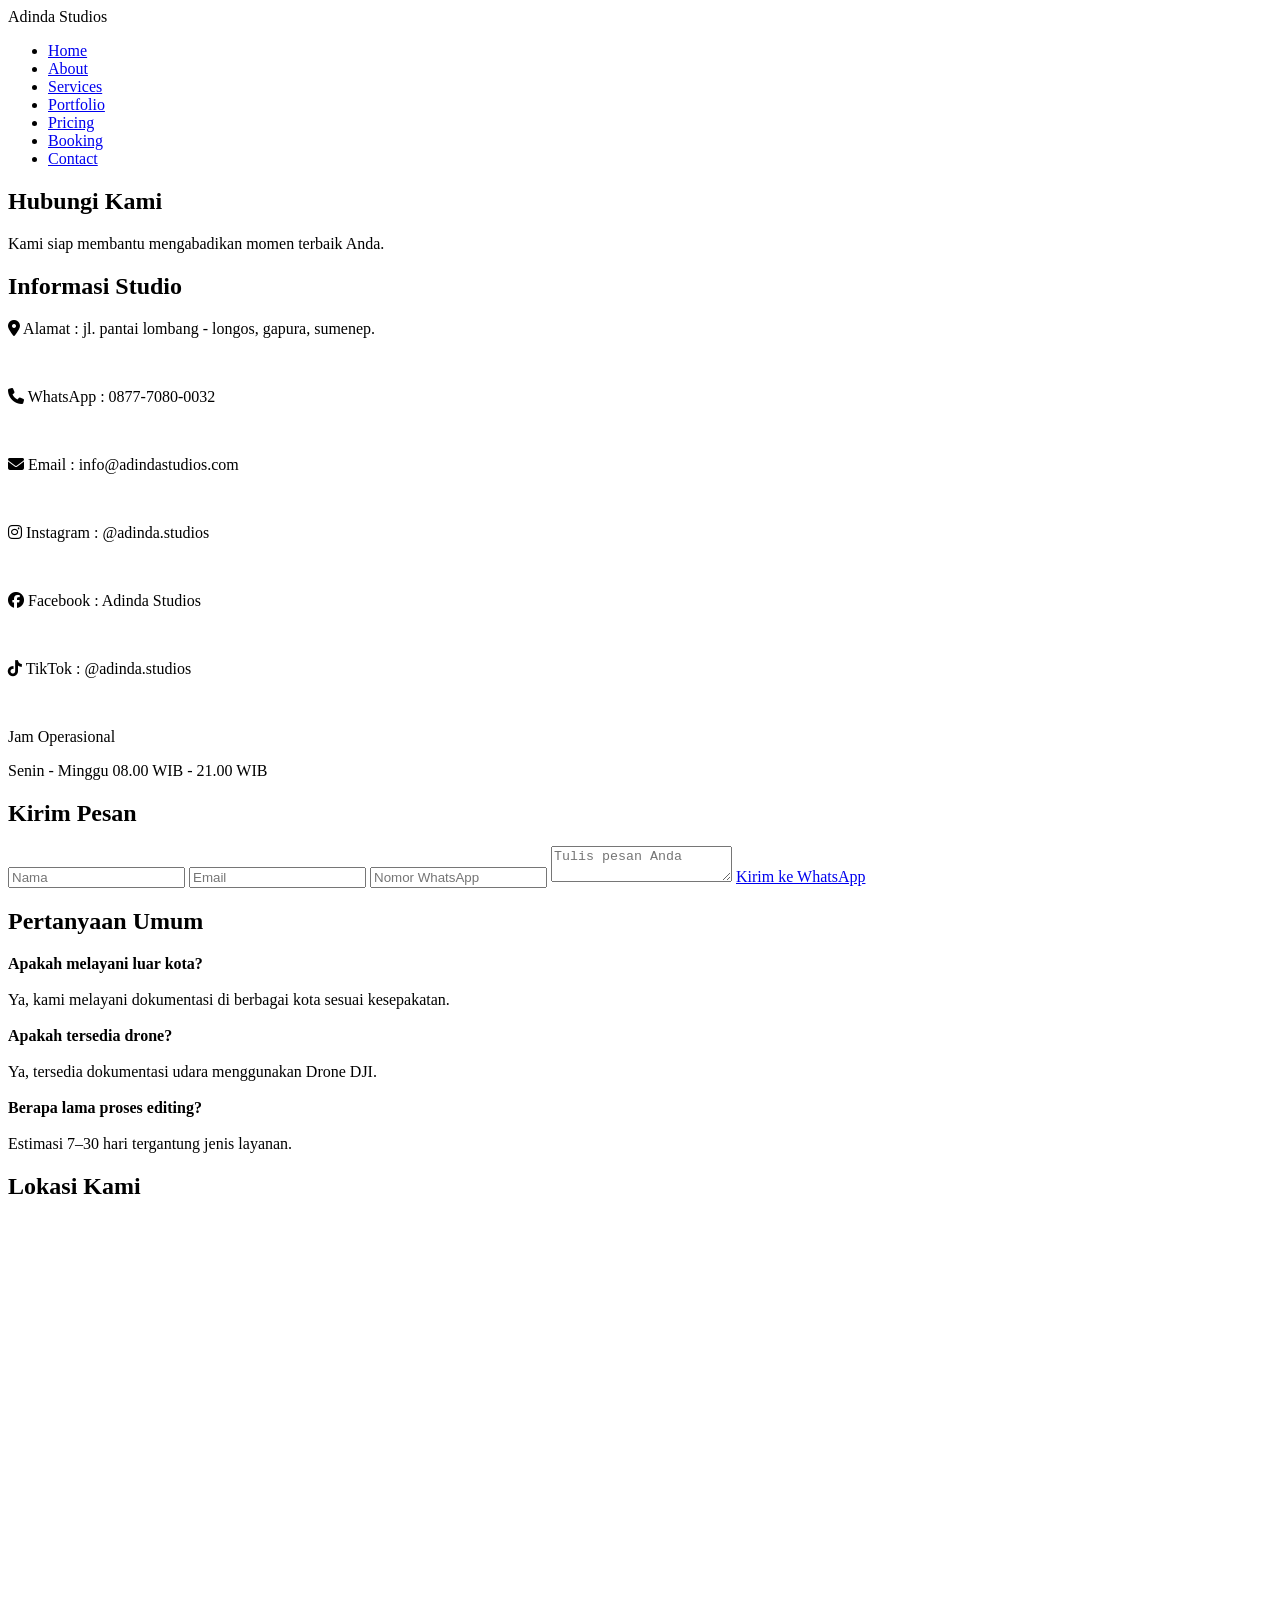
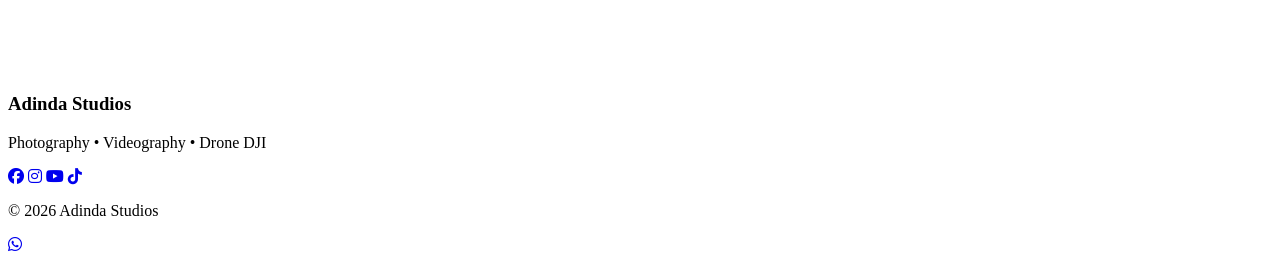
==== contact.html @ 0f4227ed "Add files via upload" ====
<!DOCTYPE html>
<html lang="id">

<head>

<meta charset="UTF-8">
<meta name="viewport" content="width=device-width, initial-scale=1.0">

<title>Contact | Adinda Studios</title>

<link rel="stylesheet" href="assets/css/style.css">

<link rel="preconnect" href="https://fonts.googleapis.com">

<link href="https://fonts.googleapis.com/css2?family=Poppins:wght@300;400;500;600;700;800&display=swap" rel="stylesheet">

<link rel="stylesheet"
href="https://cdnjs.cloudflare.com/ajax/libs/font-awesome/6.7.1/css/all.min.css">

</head>

<body>

<header>

<nav class="navbar">

<div class="logo">

Adinda <span>Studios</span>

</div>

<ul>

<li><a href="index.html">Home</a></li>

<li><a href="about.html">About</a></li>

<li><a href="services.html">Services</a></li>

<li><a href="portfolio.html">Portfolio</a></li>

<li><a href="pricing.html">Pricing</a></li>

<li><a href="booking.html">Booking</a></li>

<li><a href="contact.html" class="active">Contact</a></li>

</ul>

</nav>

</header>

<section class="hero">

<div class="overlay"></div>

<div class="hero-content">

<h1>Hubungi Kami</h1>

<p>

Kami siap membantu mengabadikan momen terbaik Anda.

</p>

</div>

</section>

<section class="contact">

<div class="contact-box">

<div>

<h2>Informasi Studio</h2>

<p>

<i class="fa-solid fa-location-dot"></i>

Alamat :

jl. pantai lombang - longos, gapura, sumenep.

</p>

<br>

<p>

<i class="fa-solid fa-phone"></i>

WhatsApp :

0877-7080-0032

</p>

<br>

<p>

<i class="fa-solid fa-envelope"></i>

Email :

info@adindastudios.com

</p>

<br>

<p>

<i class="fa-brands fa-instagram"></i>

Instagram :

@adinda.studios

</p>

<br>

<p>

<i class="fa-brands fa-facebook"></i>

Facebook :

Adinda Studios

</p>

<br>

<p>

<i class="fa-brands fa-tiktok"></i>

TikTok :

@adinda.studios

</p>

<br>

<p>

Jam Operasional

</p>

<p>

Senin - Minggu

08.00 WIB - 21.00 WIB

</p>

</div>

<div>

<h2>Kirim Pesan</h2>

<form>

<input
type="text"
placeholder="Nama">

<input
type="email"
placeholder="Email">

<input
type="text"
placeholder="Nomor WhatsApp">

<textarea
placeholder="Tulis pesan Anda"></textarea>

<a
href="https://wa.me/6287770800032"
class="btn">

Kirim ke WhatsApp

</a>

</form>

</div>

</div>

</section>

<section class="about-home">

<div class="container">

<h2>Pertanyaan Umum</h2>

<p>

<b>Apakah melayani luar kota?</b>

<br><br>

Ya, kami melayani dokumentasi di berbagai kota sesuai kesepakatan.

<br><br>

<b>Apakah tersedia drone?</b>

<br><br>

Ya, tersedia dokumentasi udara menggunakan Drone DJI.

<br><br>

<b>Berapa lama proses editing?</b>

<br><br>

Estimasi 7–30 hari tergantung jenis layanan.

</p>

</div>

</section>

<section>

<div class="container">

<h2>Lokasi Kami</h2>

<iframe
src="https://www.google.com/maps?q=-6.9925005,114.0090152&output=embed"
width="100%"
height="450"
style="border:0;border-radius:15px;"
loading="lazy">

</iframe>

</div>

</section>

<footer>

<h3>Adinda Studios</h3>

<p>

Photography • Videography • Drone DJI

</p>

<div class="social">

<a href="#"><i class="fab fa-facebook"></i></a>

<a href="#"><i class="fab fa-instagram"></i></a>

<a href="#"><i class="fab fa-youtube"></i></a>

<a href="#"><i class="fab fa-tiktok"></i></a>

</div>

<p>

© 2026 Adinda Studios

</p>

</footer>

<a href="https://wa.me/6287770800032" class="wa">

<i class="fab fa-whatsapp"></i>

</a>

<script src="assets/js/script.js"></script>

</body>

</html>
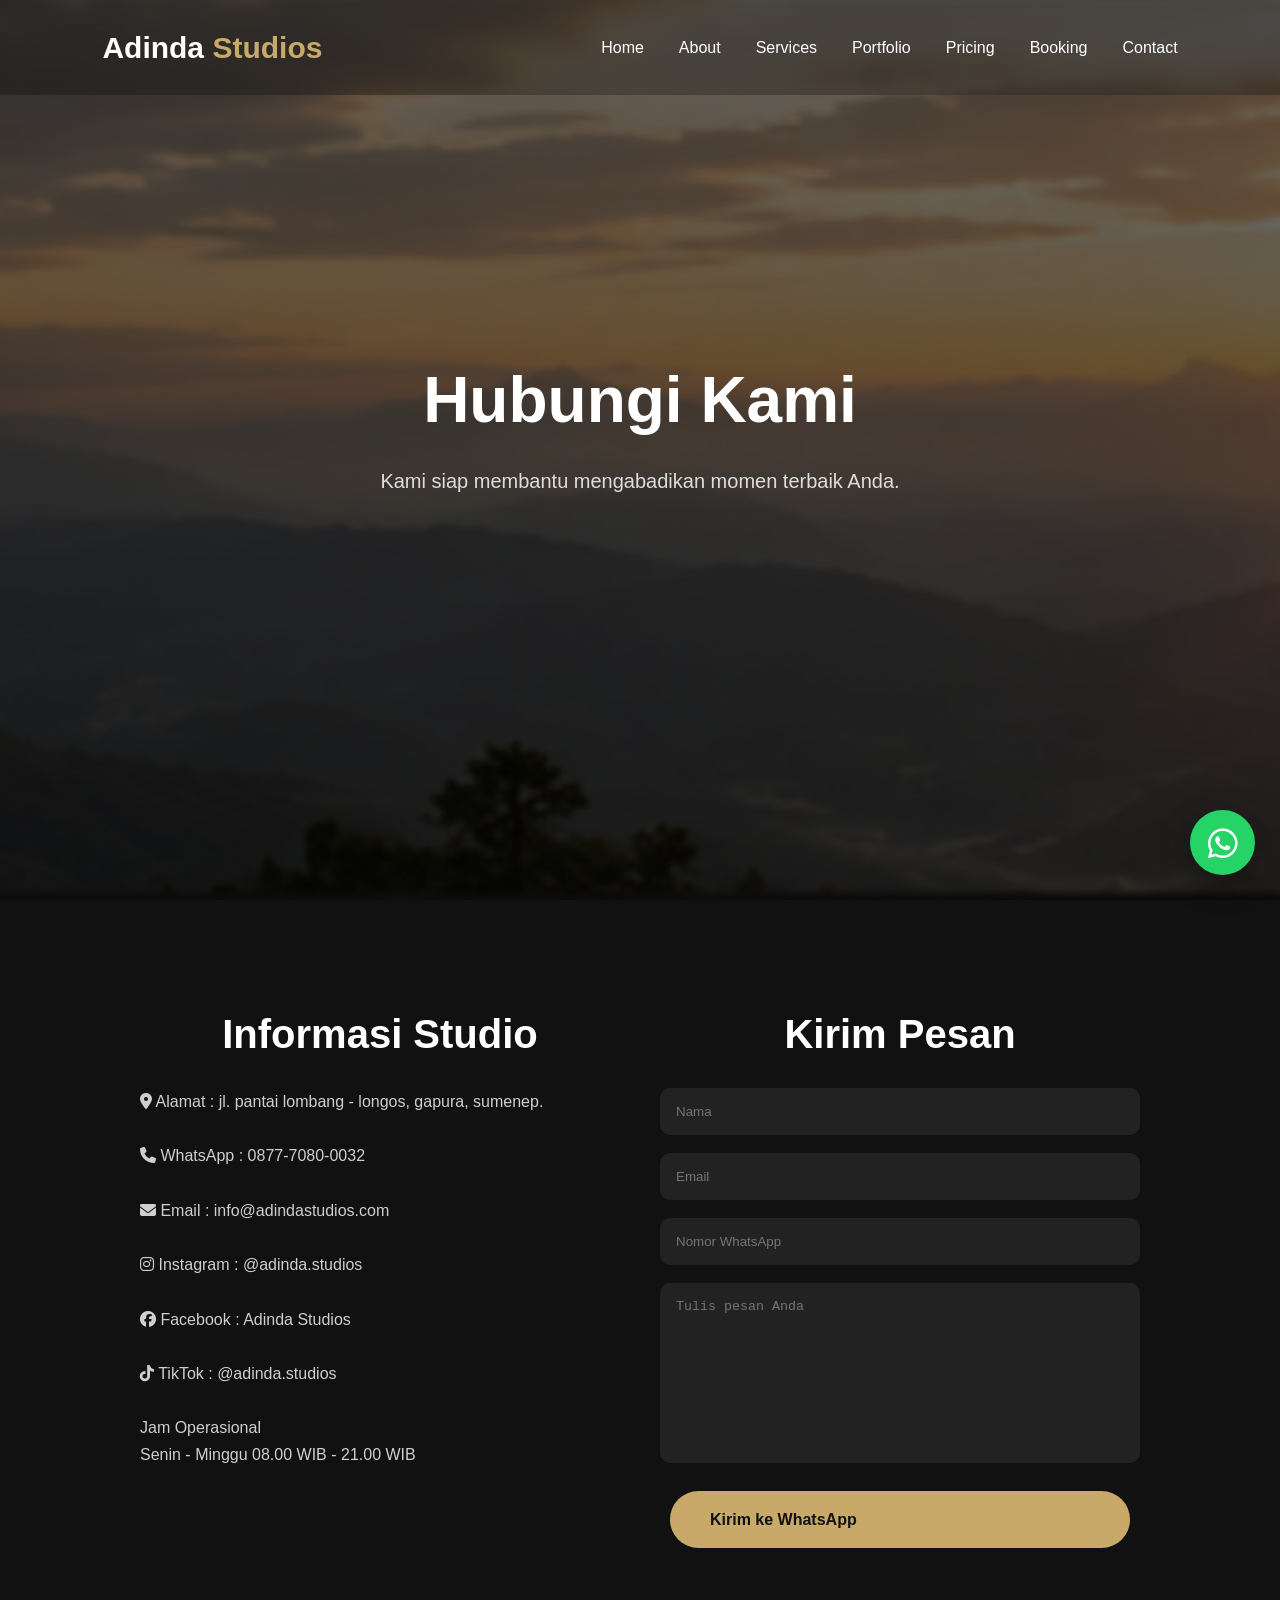
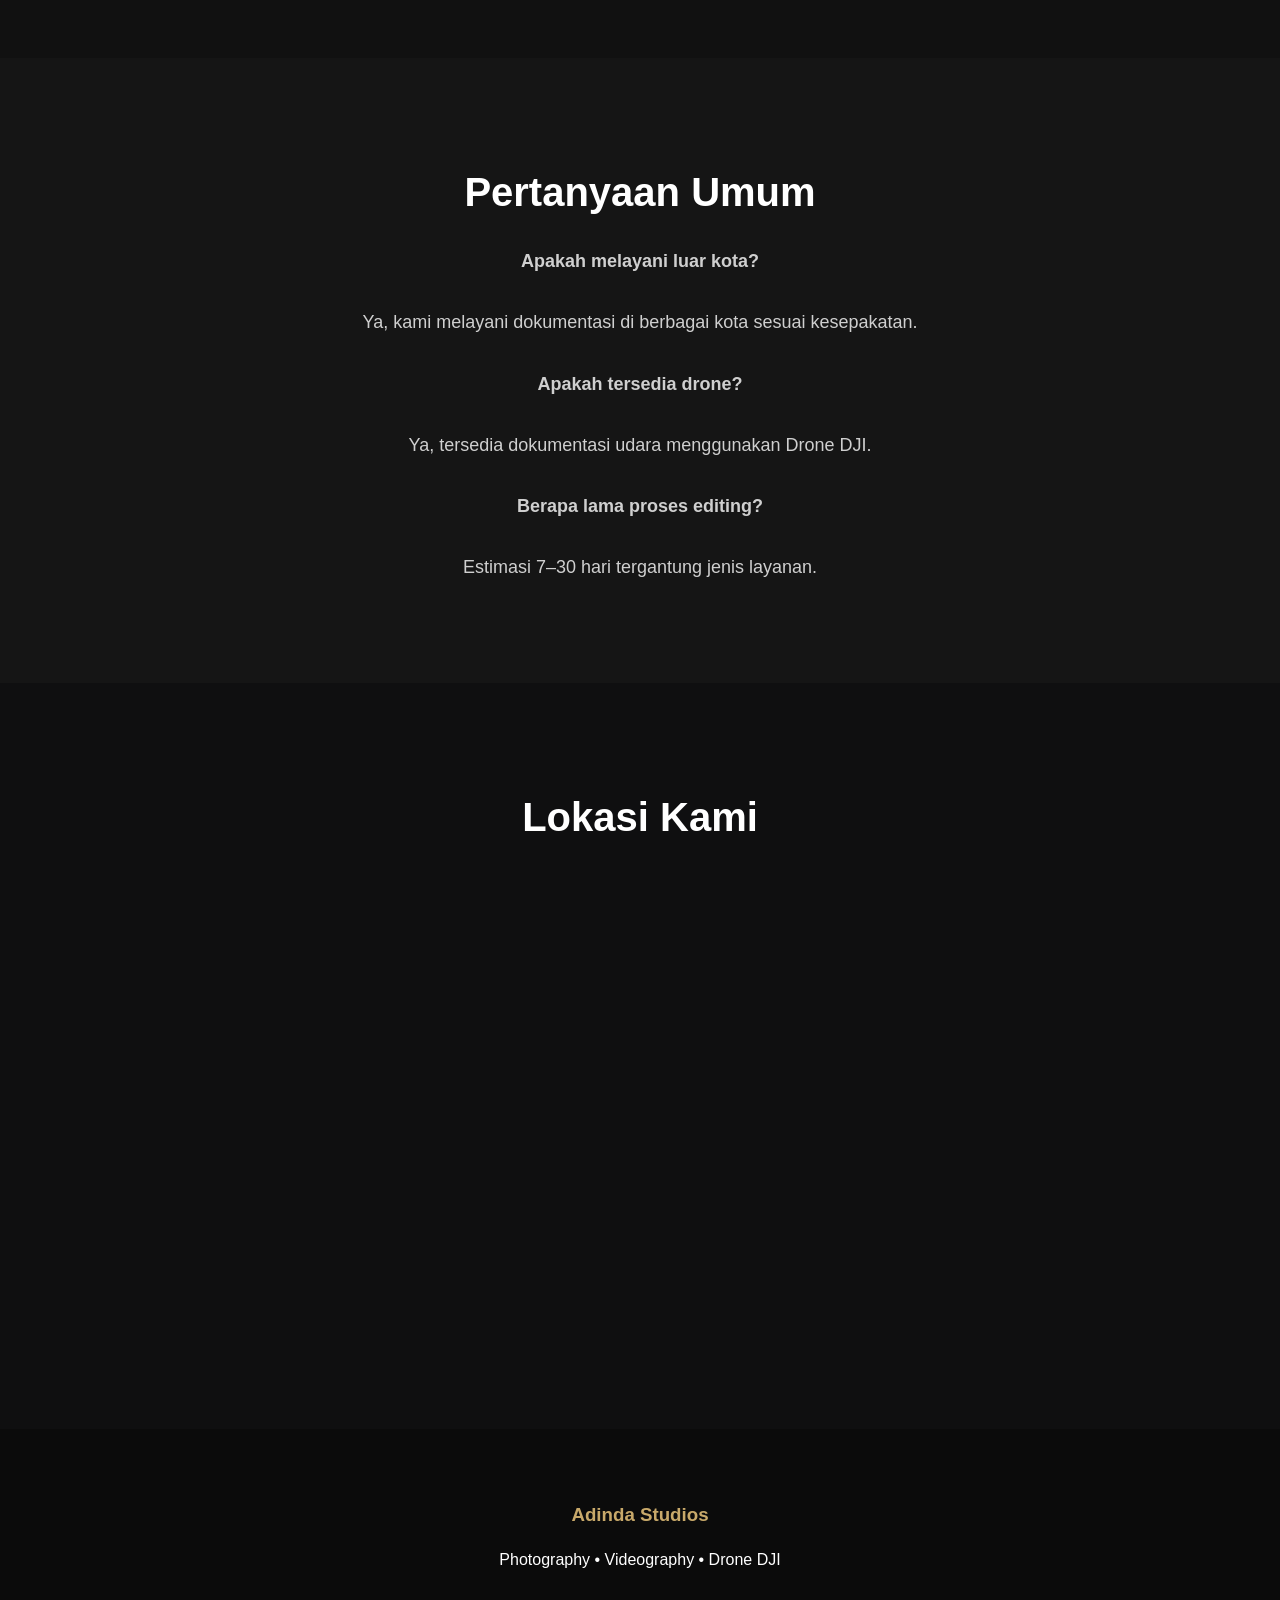
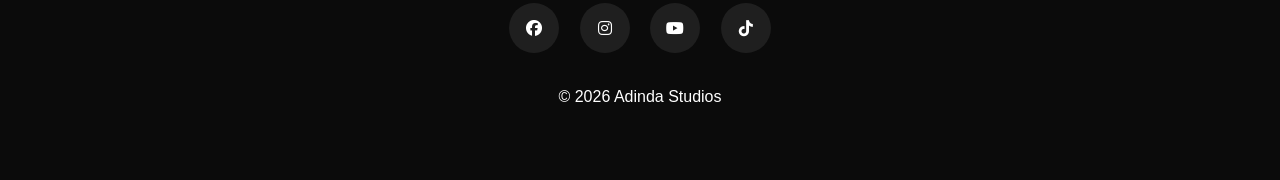
==== commit f23febe1: "Update contact.html" ====
--- a/contact.html
+++ b/contact.html
@@ -246,13 +246,23 @@
 
 <h2>Lokasi Kami</h2>
 
-<iframe
+<!---<iframe
 src="https://www.google.com/maps?q=-6.9925005,114.0090152&output=embed"
 width="100%"
 height="450"
 style="border:0;border-radius:15px;"
 loading="lazy">
 
+</iframe>-->
+
+<iframe src="https://www.google.com/maps/embed?pb=!1m18!1m12!1m3!1d3960.142429652442!2d114.00901520000001!3d-6.992500499999999!2m3!1f0!2f0!3f0!3m2!1i1024!2i768!4f13.1!3m3!1m2!1s0x2dd9fb00770c7395%3A0x7af12cb6db825841!2sADINDA%20STUDIOS!5e0!3m2!1sen!2sid!4v1785562937661!5m2!1sen!2sid"
+  width="100%" 
+  height="450" 
+  style="border:0;border-radius:15px;"
+  allowfullscreen=""
+  loading="lazy" 
+  referrerpolicy="strict-origin-when-cross-origin">
+
 </iframe>
 
 </div>
@@ -299,4 +309,4 @@
 
 </body>
 
-</html>+</html>
--- a/assets/css/style.css
+++ b/assets/css/style.css
@@ -0,0 +1,1193 @@
+/* ===================================================
+   ADINDA STUDIOS
+   Photography & Videography Website
+   Style.css
+   Part 1
+=================================================== */
+
+*{
+    margin:0;
+    padding:0;
+    box-sizing:border-box;
+}
+
+html{
+    scroll-behavior:smooth;
+}
+
+body{
+    font-family:'Poppins',sans-serif;
+    background:#0f0f10;
+    color:#fff;
+    overflow-x:hidden;
+    line-height:1.7;
+}
+
+/* Scrollbar */
+
+::-webkit-scrollbar{
+    width:10px;
+}
+
+::-webkit-scrollbar-track{
+    background:#111;
+}
+
+::-webkit-scrollbar-thumb{
+    background:#c8a96a;
+    border-radius:20px;
+}
+
+::-webkit-scrollbar-thumb:hover{
+    background:#e6c88f;
+}
+
+/* Container */
+
+.container{
+    width:90%;
+    max-width:1200px;
+    margin:auto;
+}
+
+/* Loader */
+
+#loader{
+    position:fixed;
+    inset:0;
+    background:#0f0f10;
+    display:flex;
+    justify-content:center;
+    align-items:center;
+    z-index:99999;
+}
+
+.loader{
+    width:70px;
+    height:70px;
+    border:6px solid #333;
+    border-top:6px solid #c8a96a;
+    border-radius:50%;
+    animation:spin 1s linear infinite;
+}
+
+@keyframes spin{
+    to{
+        transform:rotate(360deg);
+    }
+}
+
+/* Navbar */
+
+header{
+    position:fixed;
+    width:100%;
+    top:0;
+    left:0;
+    z-index:999;
+}
+
+.navbar{
+
+    width:100%;
+    padding:22px 8%;
+
+    display:flex;
+
+    justify-content:space-between;
+
+    align-items:center;
+
+    transition:.4s;
+
+    background:rgba(0,0,0,.25);
+
+    backdrop-filter:blur(12px);
+
+}
+
+.navbar.scrolled{
+
+    background:#111;
+
+    box-shadow:0 8px 20px rgba(0,0,0,.4);
+
+}
+
+.logo{
+
+    font-size:30px;
+
+    font-weight:700;
+
+    color:#fff;
+
+}
+
+.logo span{
+
+    color:#c8a96a;
+
+}
+
+.navbar ul{
+
+    display:flex;
+
+    list-style:none;
+
+    gap:35px;
+
+}
+
+.navbar ul li a{
+
+    color:#fff;
+
+    text-decoration:none;
+
+    font-weight:500;
+
+    transition:.3s;
+
+}
+
+.navbar ul li a:hover{
+
+    color:#c8a96a;
+
+}
+
+/* Hero */
+
+.hero{
+
+    height:100vh;
+
+    background:url("../images/hero.jpg") center center/cover no-repeat;
+
+    display:flex;
+
+    justify-content:center;
+
+    align-items:center;
+
+    position:relative;
+
+}
+
+.overlay{
+
+    position:absolute;
+
+    inset:0;
+
+    background:rgba(0,0,0,.60);
+
+}
+
+.hero-content{
+
+    position:relative;
+
+    z-index:5;
+
+    text-align:center;
+
+    width:90%;
+
+    max-width:900px;
+
+}
+
+.hero h1{
+
+    font-size:64px;
+
+    line-height:1.2;
+
+    margin-bottom:25px;
+
+}
+
+.hero p{
+
+    font-size:20px;
+
+    color:#ddd;
+
+    margin-bottom:40px;
+
+}
+
+/* Button */
+
+.btn{
+
+    display:inline-block;
+
+    padding:15px 40px;
+
+    border-radius:50px;
+
+    background:#c8a96a;
+
+    color:#111;
+
+    font-weight:700;
+
+    text-decoration:none;
+
+    transition:.35s;
+
+    margin:10px;
+
+}
+
+.btn:hover{
+
+    background:#fff;
+
+    transform:translateY(-4px);
+
+}
+
+.btn2{
+
+    display:inline-block;
+
+    padding:15px 40px;
+
+    border-radius:50px;
+
+    border:2px solid #c8a96a;
+
+    color:#fff;
+
+    text-decoration:none;
+
+    transition:.35s;
+
+    margin:10px;
+
+}
+
+.btn2:hover{
+
+    background:#c8a96a;
+
+    color:#111;
+
+}
+
+/* Section */
+
+section{
+
+    padding:100px 0;
+
+}
+
+section h2{
+
+    text-align:center;
+
+    font-size:40px;
+
+    margin-bottom:20px;
+
+    color:#fff;
+
+}
+
+section p{
+
+    color:#cfcfcf;
+
+}
+
+/* About */
+
+.about-home{
+
+    background:#151515;
+
+}
+
+.about-home p{
+
+    max-width:850px;
+
+    margin:auto;
+
+    text-align:center;
+
+    font-size:18px;
+
+}
+
+/* Services */
+
+.services-home{
+
+    background:#101010;
+
+}
+
+.cards{
+
+    width:90%;
+
+    max-width:1200px;
+
+    margin:auto;
+
+    display:grid;
+
+    grid-template-columns:repeat(auto-fit,minmax(250px,1fr));
+
+    gap:30px;
+
+}
+
+.card{
+
+    background:#1b1b1b;
+
+    border:1px solid rgba(255,255,255,.08);
+
+    padding:40px 25px;
+
+    border-radius:20px;
+
+    transition:.35s;
+
+    text-align:center;
+
+}
+
+.card:hover{
+
+    transform:translateY(-10px);
+
+    border-color:#c8a96a;
+
+}
+
+.card i{
+
+    font-size:55px;
+
+    color:#c8a96a;
+
+    margin-bottom:20px;
+
+}
+
+.card h3{
+
+    margin-bottom:15px;
+
+}
+
+/* Counter */
+
+.counter{
+
+    background:#151515;
+
+    display:grid;
+
+    grid-template-columns:repeat(auto-fit,minmax(220px,1fr));
+
+    text-align:center;
+
+}
+
+.counter div{
+
+    padding:40px;
+
+}
+
+.counter h2{
+
+    color:#c8a96a;
+
+    font-size:48px;
+
+}
+
+/* CTA */
+
+.cta{
+
+    text-align:center;
+
+    background:linear-gradient(135deg,#111,#1e1e1e);
+
+}
+
+.cta p{
+
+    margin-bottom:35px;
+
+}
+
+/* ==========================================
+   PORTFOLIO
+========================================== */
+
+.portfolio{
+
+    background:#111;
+
+}
+
+.portfolio-grid{
+
+    width:90%;
+
+    max-width:1300px;
+
+    margin:auto;
+
+    display:grid;
+
+    grid-template-columns:repeat(auto-fit,minmax(320px,1fr));
+
+    gap:30px;
+
+}
+
+.portfolio-item{
+
+    position:relative;
+
+    overflow:hidden;
+
+    border-radius:20px;
+
+    cursor:pointer;
+
+    box-shadow:0 15px 40px rgba(0,0,0,.4);
+
+}
+
+.portfolio-item img{
+
+    width:100%;
+
+    height:100%;
+
+    display:block;
+
+    transition:.6s;
+
+}
+
+.portfolio-item:hover img{
+
+    transform:scale(1.12);
+
+}
+
+.portfolio-overlay{
+
+    position:absolute;
+
+    inset:0;
+
+    background:rgba(0,0,0,.65);
+
+    display:flex;
+
+    justify-content:center;
+
+    align-items:center;
+
+    opacity:0;
+
+    transition:.4s;
+
+}
+
+.portfolio-item:hover .portfolio-overlay{
+
+    opacity:1;
+
+}
+
+.portfolio-overlay h3{
+
+    color:#fff;
+
+    font-size:28px;
+
+}
+
+/* ==========================================
+   PRICING
+========================================== */
+
+.pricing{
+
+    background:#151515;
+
+}
+
+.price-grid{
+
+    width:90%;
+
+    max-width:1200px;
+
+    margin:auto;
+
+    display:grid;
+
+    grid-template-columns:repeat(auto-fit,minmax(280px,1fr));
+
+    gap:35px;
+
+}
+
+.price-card{
+
+    background:#1d1d1d;
+
+    border-radius:25px;
+
+    padding:45px 30px;
+
+    text-align:center;
+
+    transition:.35s;
+
+    border:1px solid rgba(255,255,255,.08);
+
+}
+
+.price-card:hover{
+
+    transform:translateY(-12px);
+
+    border-color:#c8a96a;
+
+}
+
+.price-card h3{
+
+    font-size:28px;
+
+    margin-bottom:20px;
+
+}
+
+.price{
+
+    font-size:48px;
+
+    color:#c8a96a;
+
+    margin-bottom:20px;
+
+    font-weight:700;
+
+}
+
+.price-card ul{
+
+    list-style:none;
+
+    margin-bottom:35px;
+
+}
+
+.price-card li{
+
+    padding:10px;
+
+    color:#ddd;
+
+}
+
+/* ==========================================
+   TESTIMONI
+========================================== */
+
+.testimonial{
+
+    background:#111;
+
+}
+
+.testimonial-grid{
+
+    width:90%;
+
+    max-width:1200px;
+
+    margin:auto;
+
+    display:grid;
+
+    grid-template-columns:repeat(auto-fit,minmax(320px,1fr));
+
+    gap:30px;
+
+}
+
+.testi-card{
+
+    background:#1b1b1b;
+
+    padding:35px;
+
+    border-radius:18px;
+
+}
+
+.testi-card img{
+
+    width:80px;
+
+    height:80px;
+
+    border-radius:50%;
+
+    margin-bottom:15px;
+
+}
+
+.testi-card h4{
+
+    color:#c8a96a;
+
+    margin-bottom:10px;
+
+}
+
+/* ==========================================
+   FAQ
+========================================== */
+
+.faq{
+
+    background:#151515;
+
+}
+
+.faq-item{
+
+    width:90%;
+
+    max-width:900px;
+
+    margin:20px auto;
+
+    background:#1b1b1b;
+
+    border-radius:15px;
+
+    overflow:hidden;
+
+}
+
+.faq-question{
+
+    padding:22px;
+
+    font-weight:600;
+
+    cursor:pointer;
+
+}
+
+.faq-answer{
+
+    padding:0 22px 22px;
+
+    display:none;
+
+    color:#ccc;
+
+}
+
+/* ==========================================
+   CONTACT
+========================================== */
+
+.contact{
+
+    background:#111;
+
+}
+
+.contact-box{
+
+    width:90%;
+
+    max-width:1000px;
+
+    margin:auto;
+
+    display:grid;
+
+    grid-template-columns:repeat(auto-fit,minmax(350px,1fr));
+
+    gap:40px;
+
+}
+
+.contact form{
+
+    display:flex;
+
+    flex-direction:column;
+
+}
+
+.contact input,
+
+.contact textarea{
+
+    padding:16px;
+
+    margin-bottom:18px;
+
+    border:none;
+
+    border-radius:10px;
+
+    background:#222;
+
+    color:#fff;
+
+    outline:none;
+
+}
+
+.contact textarea{
+
+    height:180px;
+
+    resize:none;
+
+}
+
+/* ==========================================
+   FOOTER
+========================================== */
+
+footer{
+
+    background:#0b0b0b;
+
+    text-align:center;
+
+    padding:70px 20px;
+
+}
+
+footer h3{
+
+    color:#c8a96a;
+
+    margin-bottom:15px;
+
+}
+
+.social{
+
+    margin:30px 0;
+
+}
+
+.social a{
+
+    display:inline-flex;
+
+    width:50px;
+
+    height:50px;
+
+    justify-content:center;
+
+    align-items:center;
+
+    border-radius:50%;
+
+    background:#1f1f1f;
+
+    color:#fff;
+
+    text-decoration:none;
+
+    margin:0 8px;
+
+    transition:.35s;
+
+}
+
+.social a:hover{
+
+    background:#c8a96a;
+
+    color:#111;
+
+}
+
+/* ==========================================
+   FLOATING WHATSAPP
+========================================== */
+
+.wa{
+
+    position:fixed;
+
+    right:25px;
+
+    bottom:25px;
+
+    width:65px;
+
+    height:65px;
+
+    border-radius:50%;
+
+    background:#25D366;
+
+    color:#fff;
+
+    display:flex;
+
+    justify-content:center;
+
+    align-items:center;
+
+    font-size:34px;
+
+    text-decoration:none;
+
+    box-shadow:0 10px 30px rgba(0,0,0,.35);
+
+    z-index:999;
+
+}
+
+/* ==========================================
+   RESPONSIVE
+========================================== */
+
+@media(max-width:992px){
+
+.hero h1{
+
+font-size:48px;
+
+}
+
+.navbar{
+
+padding:18px 5%;
+
+}
+
+}
+
+@media(max-width:768px){
+
+.navbar{
+
+flex-direction:column;
+
+gap:15px;
+
+}
+
+.navbar ul{
+
+flex-wrap:wrap;
+
+justify-content:center;
+
+gap:18px;
+
+}
+
+.hero h1{
+
+font-size:38px;
+
+}
+
+.hero p{
+
+font-size:17px;
+
+}
+
+.btn,
+
+.btn2{
+
+display:block;
+
+width:230px;
+
+margin:15px auto;
+
+text-align:center;
+
+}
+
+section{
+
+padding:70px 0;
+
+}
+
+}
+
+@media(max-width:480px){
+
+.hero h1{
+
+font-size:30px;
+
+}
+
+.logo{
+
+font-size:24px;
+
+}
+
+section h2{
+
+font-size:30px;
+
+}
+
+.price{
+
+font-size:38px;
+
+}
+
+.card{
+
+padding:30px 20px;
+
+}
+
+}
+
+/* ===========================
+   MEET OUR CREW PREMIUM
+=========================== */
+
+.team-section{
+
+padding:100px 8%;
+
+background:linear-gradient(180deg,#0a0a0a,#171717);
+
+}
+
+.section-title{
+
+text-align:center;
+
+font-size:42px;
+
+color:#fff;
+
+margin-bottom:10px;
+
+}
+
+.section-subtitle{
+
+text-align:center;
+
+color:#bdbdbd;
+
+margin-bottom:60px;
+
+}
+
+.team-grid{
+
+display:grid;
+
+grid-template-columns:repeat(auto-fit,minmax(280px,1fr));
+
+gap:35px;
+
+}
+
+.team-card{
+
+background:rgba(255,255,255,.05);
+
+backdrop-filter:blur(15px);
+
+border:1px solid rgba(255,255,255,.08);
+
+border-radius:25px;
+
+overflow:hidden;
+
+transition:.4s;
+
+position:relative;
+
+}
+
+.team-card:hover{
+
+transform:translateY(-12px);
+
+box-shadow:0 25px 45px rgba(201,169,106,.25);
+
+}
+
+.team-image{
+
+position:relative;
+
+height:340px;
+
+overflow:hidden;
+
+}
+
+.team-image img{
+
+width:100%;
+
+height:100%;
+
+object-fit:cover;
+
+transition:.5s;
+
+}
+
+.team-card:hover img{
+
+transform:scale(1.08);
+
+}
+
+.team-image::after{
+
+content:"";
+
+position:absolute;
+
+left:0;
+
+right:0;
+
+bottom:0;
+
+height:120px;
+
+background:linear-gradient(transparent,#111);
+
+}
+
+.team-social{
+
+position:absolute;
+
+top:18px;
+
+right:18px;
+
+opacity:0;
+
+transition:.35s;
+
+}
+
+.team-card:hover .team-social{
+
+opacity:1;
+
+}
+
+.team-social a{
+
+width:45px;
+
+height:45px;
+
+display:flex;
+
+justify-content:center;
+
+align-items:center;
+
+background:#c8a96a;
+
+color:#111;
+
+border-radius:50%;
+
+font-size:20px;
+
+text-decoration:none;
+
+}
+
+.team-content{
+
+padding:28px;
+
+text-align:center;
+
+}
+
+.team-content h3{
+
+color:#fff;
+
+margin-bottom:8px;
+
+font-size:24px;
+
+}
+
+.team-content span{
+
+display:inline-block;
+
+padding:7px 18px;
+
+border-radius:40px;
+
+background:#c8a96a;
+
+color:#111;
+
+font-size:14px;
+
+font-weight:600;
+
+margin-bottom:18px;
+
+}
+
+.team-content p{
+
+color:#d5d5d5;
+
+line-height:1.8;
+
+font-size:15px;
+
+}
